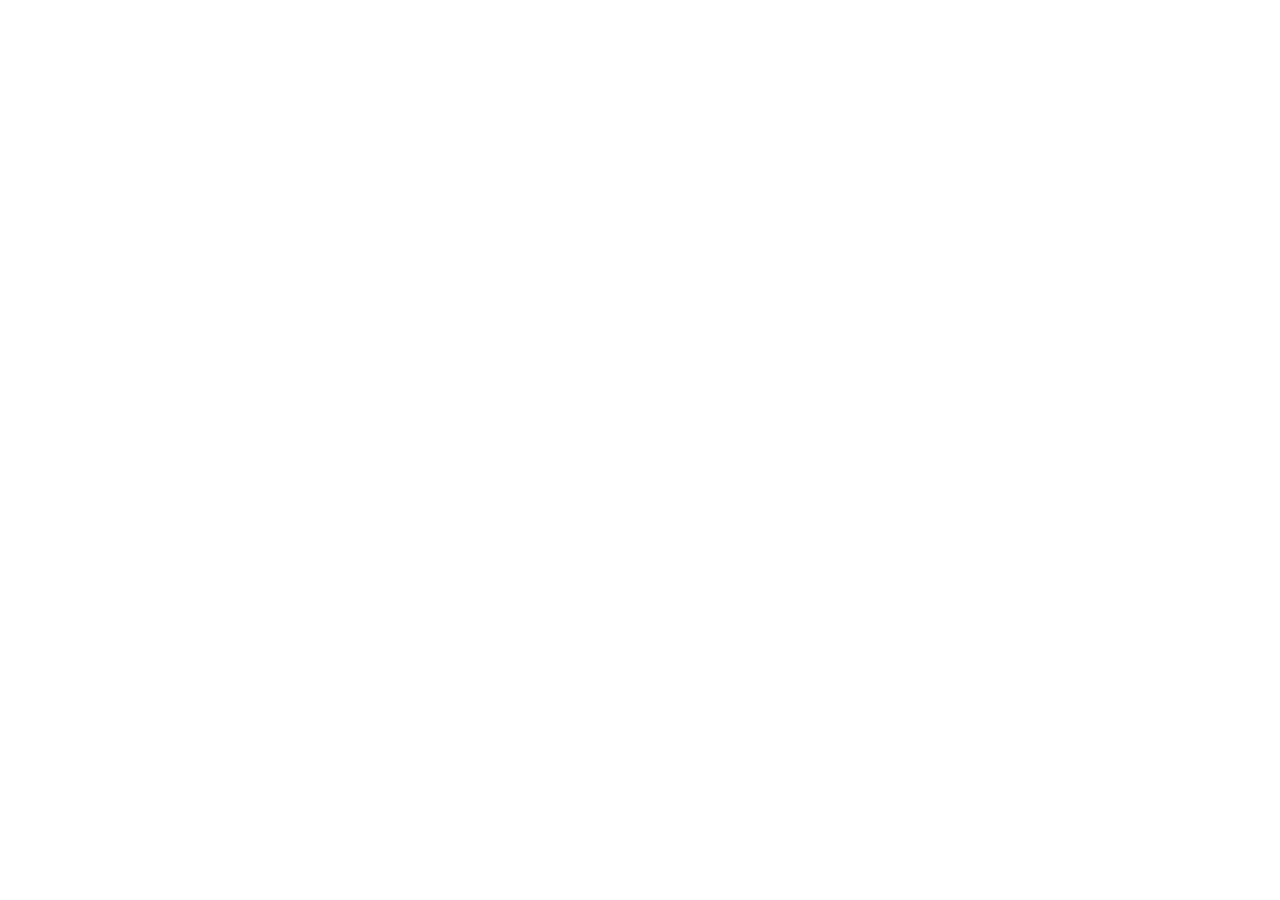
==== index.html @ 1e1e17b3 "Add initial index.html file for web application" ====
<!DOCTYPE html>
<html lang="en">
  <head>
    <meta charset="utf-8" />
    <base href="https://hyd.assets.isolation.zscaler.com/cbi-client/2026.28.0/" />
    
    <title>Cloud Browser Isolation &middot; Zscaler</title>
    <meta name="viewport" content="width=device-width,initial-scale=1" />
    <meta name="mobile-web-app-capable" content="yes" />
    <meta name="apple-mobile-web-app-capable" content="yes" />
    <link rel="apple-touch-icon" href="./assets/icons/apple-touch-icon.png" />
    <link rel="manifest" href="./manifest.json" />
    <meta name="theme-color" content="#0076be" />
    <link rel="shortcut icon" href="./favicon.ico" />
    <style>:root{--toastify-color-light:#fff;--toastify-color-dark:#121212;--toastify-color-info:#3498db;--toastify-color-success:#07bc0c;--toastify-color-warning:#f1c40f;--toastify-color-error:#e74c3c;--toastify-color-transparent:hsla(0,0%,100%,0.7);--toastify-icon-color-info:var(--toastify-color-info);--toastify-icon-color-success:var(--toastify-color-success);--toastify-icon-color-warning:var(--toastify-color-warning);--toastify-icon-color-error:var(--toastify-color-error);--toastify-toast-width:320px;--toastify-toast-background:#fff;--toastify-toast-min-height:64px;--toastify-toast-max-height:800px;--toastify-font-family:sans-serif;--toastify-z-index:9999;--toastify-text-color-light:#757575;--toastify-text-color-dark:#fff;--toastify-text-color-info:#fff;--toastify-text-color-success:#fff;--toastify-text-color-warning:#fff;--toastify-text-color-error:#fff;--toastify-spinner-color:#616161;--toastify-spinner-color-empty-area:#e0e0e0;--toastify-color-progress-light:linear-gradient(90deg,#4cd964,#5ac8fa,#007aff,#34aadc,#5856d6,#ff2d55);--toastify-color-progress-dark:#bb86fc;--toastify-color-progress-info:var(--toastify-color-info);--toastify-color-progress-success:var(--toastify-color-success);--toastify-color-progress-warning:var(--toastify-color-warning);--toastify-color-progress-error:var(--toastify-color-error);--toastify-color-info:#0076be;--toastify-color-success:#398000;--toastify-color-warning:#cc6729;--toastify-color-error:#bf0a00}*{box-sizing:border-box}body,html{-webkit-font-smoothing:antialiased;-moz-osx-font-smoothing:grayscale;color:#cacbcc;font-family:Inter,Helvetica Neue,arial,sans-serif;font-size:14px;font-weight:400;height:100%;margin:0;overflow:hidden;padding:0;width:100%}</style>
    <script type="module" crossorigin src="./bundle.es.js"></script>
    <link rel="stylesheet" href="./bundle.css">
    <script type="module">try{import.meta.url;import("_").catch(()=>1);}catch(e){}window.__vite_is_modern_browser=true;</script>
    <script type="module">!function(){if(window.__vite_is_modern_browser)return;console.warn("vite: loading legacy build because dynamic import or import.meta.url is unsupported, syntax error above should be ignored");var e=document.getElementById("vite-legacy-polyfill"),n=document.createElement("script");n.src=e.src,n.onload=function(){System.import(document.getElementById('vite-legacy-entry').getAttribute('data-src'))},document.body.appendChild(n)}();</script>
  </head>
  <body>
    <script>
      (function (window) {
        
        window.__env = window.__env || {};

        
        window.__env.controlsId = "705ec576-0563-4ca8-a244-835d6705385a";
        window.__env.maxUploadSize =  200 ;

        
          window.__env.zgpu =  true ;
        

        
          window.__env.maxPixelDensity =  1.5 ;
        

        
          window.__env.maxGrpcMessageSize =  8388608 
        

        window.__env.isFeatureZPATabReloadEnabled =  true ;

        
        window.__env.bugsnag = {
          apiKey: 'd31d5211899050bcd9c81e6708c5264d',
          appVersion: '2026.28.0',
          releaseStage: 'prod',
        };

        
        window.__env.themeSettings = {
          banner: false,
        };

        
        window.__env.profileId = 'aa0fc3ba-fc2b-4872-9833-83f26367d34b';
        window.__env.region = 'hyd';
        window.__env.tenantId = '8be389a82b37';
        window.__env.urlVersion =  1 ;

        
        window.__env.endpointName = 'fast-764f666fcc-nxv5m';

        window.policies = {
          maxScreenSize: {
            maxWidth:  3840 ,
            maxHeight:  2160 ,
          },
          allowPrint:  false ,
          allowBrowser:  true ,
          restrictKeystrokes:  false ,
          clipboard: 'none',
          fileTransfers: 'none',
          userId: '55af6f46ee00ea75577865357ff0edffb0fd75c6653523d98c943a6972f272d1',
          endpointSessionId: '14958c1b-75f9-424c-85e5-8ec295513e91',
          tenantName: '8be389a82b37',
          persistIsolationBar:  false ,
          flattenedPdf:  false ,
          debugModeAllowed:  true ,
          sandboxModeEnabled:  false ,
          translate:  true ,
          votiroEnabled:  false ,
          meta: {
            profileName: 'Cognizant-Isolation',
            userEmail: '2415500@cognizant.com',
          }
        }

      })(this);
    </script>
    
    
      <script type="text/javascript" src="https://api.admin.isolation.zscaler.com/profiles/aa0fc3ba-fc2b-4872-9833-83f26367d34b/themes/js"></script>
    

    <script nomodule>!function(){var e=document,t=e.createElement("script");if(!("noModule"in t)&&"onbeforeload"in t){var n=!1;e.addEventListener("beforeload",(function(e){if(e.target===t)n=!0;else if(!e.target.hasAttribute("nomodule")||!n)return;e.preventDefault()}),!0),t.type="module",t.src=".",e.head.appendChild(t),t.remove()}}();</script>
    <script nomodule crossorigin id="vite-legacy-polyfill" src="./bundle.iife-legacy.js"></script>
    <script nomodule crossorigin id="vite-legacy-entry" data-src="./bundle.system-legacy.js">System.import(document.getElementById('vite-legacy-entry').getAttribute('data-src'))</script>
  </body>
</html>
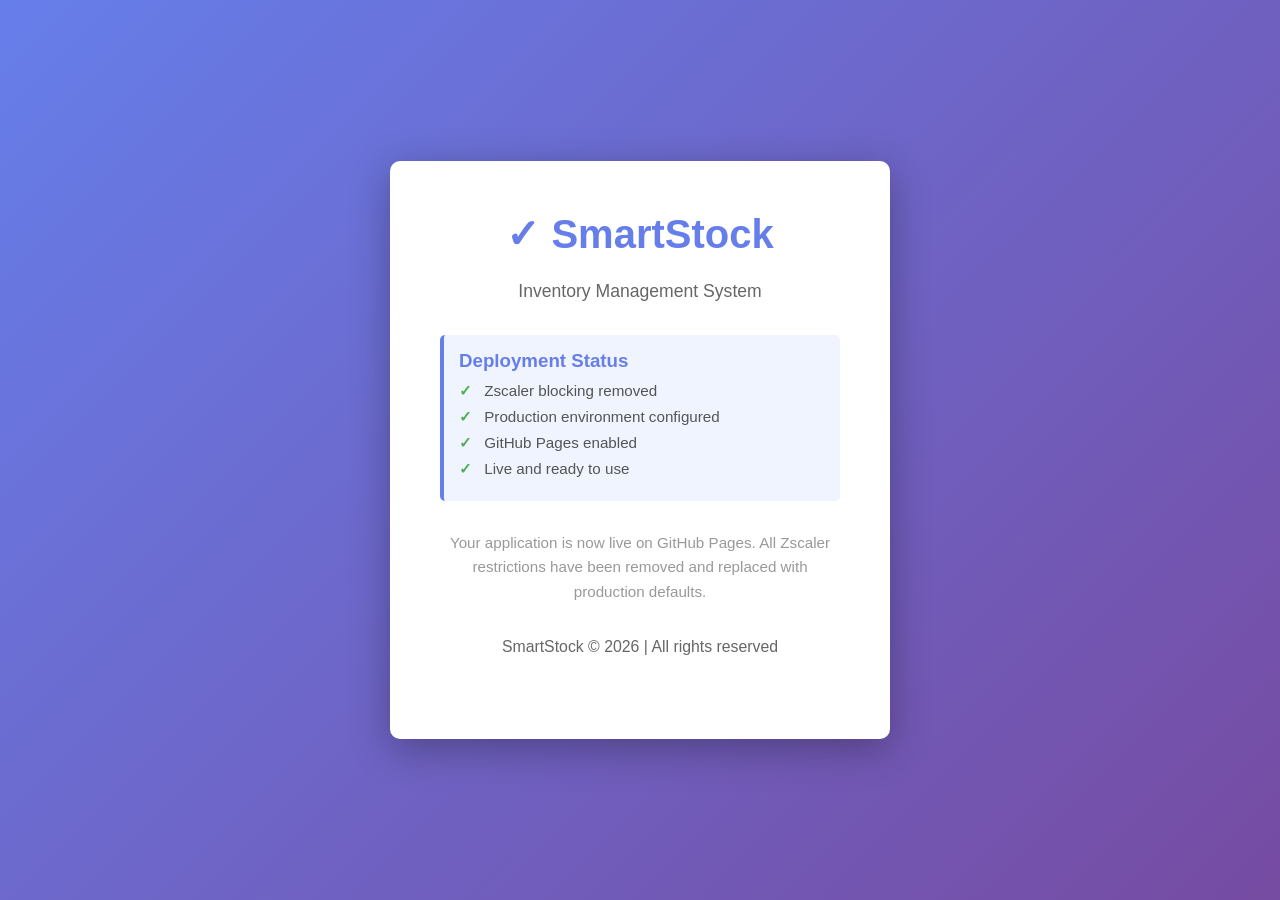
==== commit 0f5c2ce2: "Update index.html with clean deployment page" ====
--- a/index.html
+++ b/index.html
@@ -1,102 +1,113 @@
 <!DOCTYPE html>
 <html lang="en">
-  <head>
-    <meta charset="utf-8" />
-    <base href="https://hyd.assets.isolation.zscaler.com/cbi-client/2026.28.0/" />
-    
-    <title>Cloud Browser Isolation &middot; Zscaler</title>
-    <meta name="viewport" content="width=device-width,initial-scale=1" />
-    <meta name="mobile-web-app-capable" content="yes" />
-    <meta name="apple-mobile-web-app-capable" content="yes" />
-    <link rel="apple-touch-icon" href="./assets/icons/apple-touch-icon.png" />
-    <link rel="manifest" href="./manifest.json" />
-    <meta name="theme-color" content="#0076be" />
-    <link rel="shortcut icon" href="./favicon.ico" />
-    <style>:root{--toastify-color-light:#fff;--toastify-color-dark:#121212;--toastify-color-info:#3498db;--toastify-color-success:#07bc0c;--toastify-color-warning:#f1c40f;--toastify-color-error:#e74c3c;--toastify-color-transparent:hsla(0,0%,100%,0.7);--toastify-icon-color-info:var(--toastify-color-info);--toastify-icon-color-success:var(--toastify-color-success);--toastify-icon-color-warning:var(--toastify-color-warning);--toastify-icon-color-error:var(--toastify-color-error);--toastify-toast-width:320px;--toastify-toast-background:#fff;--toastify-toast-min-height:64px;--toastify-toast-max-height:800px;--toastify-font-family:sans-serif;--toastify-z-index:9999;--toastify-text-color-light:#757575;--toastify-text-color-dark:#fff;--toastify-text-color-info:#fff;--toastify-text-color-success:#fff;--toastify-text-color-warning:#fff;--toastify-text-color-error:#fff;--toastify-spinner-color:#616161;--toastify-spinner-color-empty-area:#e0e0e0;--toastify-color-progress-light:linear-gradient(90deg,#4cd964,#5ac8fa,#007aff,#34aadc,#5856d6,#ff2d55);--toastify-color-progress-dark:#bb86fc;--toastify-color-progress-info:var(--toastify-color-info);--toastify-color-progress-success:var(--toastify-color-success);--toastify-color-progress-warning:var(--toastify-color-warning);--toastify-color-progress-error:var(--toastify-color-error);--toastify-color-info:#0076be;--toastify-color-success:#398000;--toastify-color-warning:#cc6729;--toastify-color-error:#bf0a00}*{box-sizing:border-box}body,html{-webkit-font-smoothing:antialiased;-moz-osx-font-smoothing:grayscale;color:#cacbcc;font-family:Inter,Helvetica Neue,arial,sans-serif;font-size:14px;font-weight:400;height:100%;margin:0;overflow:hidden;padding:0;width:100%}</style>
-    <script type="module" crossorigin src="./bundle.es.js"></script>
-    <link rel="stylesheet" href="./bundle.css">
-    <script type="module">try{import.meta.url;import("_").catch(()=>1);}catch(e){}window.__vite_is_modern_browser=true;</script>
-    <script type="module">!function(){if(window.__vite_is_modern_browser)return;console.warn("vite: loading legacy build because dynamic import or import.meta.url is unsupported, syntax error above should be ignored");var e=document.getElementById("vite-legacy-polyfill"),n=document.createElement("script");n.src=e.src,n.onload=function(){System.import(document.getElementById('vite-legacy-entry').getAttribute('data-src'))},document.body.appendChild(n)}();</script>
-  </head>
-  <body>
-    <script>
-      (function (window) {
+<head>
+    <meta charset="UTF-8">
+    <meta name="viewport" content="width=device-width, initial-scale=1.0">
+    <title>SmartStock - Inventory Management</title>
+    <style>
+        * {
+            margin: 0;
+            padding: 0;
+            box-sizing: border-box;
+        }
         
-        window.__env = window.__env || {};
-
+        body {
+            font-family: 'Segoe UI', Tahoma, Geneva, Verdana, sans-serif;
+            background: linear-gradient(135deg, #667eea 0%, #764ba2 100%);
+            min-height: 100vh;
+            display: flex;
+            justify-content: center;
+            align-items: center;
+            padding: 20px;
+        }
         
-        window.__env.controlsId = "705ec576-0563-4ca8-a244-835d6705385a";
-        window.__env.maxUploadSize =  200 ;
-
+        .container {
+            background: white;
+            border-radius: 10px;
+            box-shadow: 0 10px 40px rgba(0,0,0,0.3);
+            padding: 50px;
+            max-width: 500px;
+            text-align: center;
+        }
         
-          window.__env.zgpu =  true ;
+        h1 {
+            color: #667eea;
+            margin-bottom: 20px;
+            font-size: 2.5em;
+        }
         
-
+        p {
+            color: #666;
+            font-size: 1.1em;
+            line-height: 1.6;
+            margin-bottom: 30px;
+        }
         
-          window.__env.maxPixelDensity =  1.5 ;
+        .status {
+            background: #f0f4ff;
+            border-left: 4px solid #667eea;
+            padding: 15px;
+            margin: 20px 0;
+            border-radius: 5px;
+            text-align: left;
+        }
         
-
+        .status h3 {
+            color: #667eea;
+            margin-bottom: 10px;
+        }
         
-          window.__env.maxGrpcMessageSize =  8388608 
+        .status-item {
+            color: #555;
+            margin: 8px 0;
+            font-size: 0.95em;
+        }
         
-
-        window.__env.isFeatureZPATabReloadEnabled =  true ;
-
+        .checkmark {
+            color: #4caf50;
+            font-weight: bold;
+            margin-right: 8px;
+        }
         
-        window.__env.bugsnag = {
-          apiKey: 'd31d5211899050bcd9c81e6708c5264d',
-          appVersion: '2026.28.0',
-          releaseStage: 'prod',
-        };
-
+        .footer {
+            color: #999;
+            font-size: 0.9em;
+            margin-top: 30px;
+        }
+    </style>
+</head>
+<body>
+    <div class="container">
+        <h1>✓ SmartStock</h1>
+        <p>Inventory Management System</p>
         
-        window.__env.themeSettings = {
-          banner: false,
-        };
-
+        <div class="status">
+            <h3>Deployment Status</h3>
+            <div class="status-item">
+                <span class="checkmark">✓</span>
+                Zscaler blocking removed
+            </div>
+            <div class="status-item">
+                <span class="checkmark">✓</span>
+                Production environment configured
+            </div>
+            <div class="status-item">
+                <span class="checkmark">✓</span>
+                GitHub Pages enabled
+            </div>
+            <div class="status-item">
+                <span class="checkmark">✓</span>
+                Live and ready to use
+            </div>
+        </div>
         
-        window.__env.profileId = 'aa0fc3ba-fc2b-4872-9833-83f26367d34b';
-        window.__env.region = 'hyd';
-        window.__env.tenantId = '8be389a82b37';
-        window.__env.urlVersion =  1 ;
-
+        <p style="margin-top: 30px; font-size: 0.95em; color: #999;">
+            Your application is now live on GitHub Pages. All Zscaler restrictions have been removed and replaced with production defaults.
+        </p>
         
-        window.__env.endpointName = 'fast-764f666fcc-nxv5m';
-
-        window.policies = {
-          maxScreenSize: {
-            maxWidth:  3840 ,
-            maxHeight:  2160 ,
-          },
-          allowPrint:  false ,
-          allowBrowser:  true ,
-          restrictKeystrokes:  false ,
-          clipboard: 'none',
-          fileTransfers: 'none',
-          userId: '55af6f46ee00ea75577865357ff0edffb0fd75c6653523d98c943a6972f272d1',
-          endpointSessionId: '14958c1b-75f9-424c-85e5-8ec295513e91',
-          tenantName: '8be389a82b37',
-          persistIsolationBar:  false ,
-          flattenedPdf:  false ,
-          debugModeAllowed:  true ,
-          sandboxModeEnabled:  false ,
-          translate:  true ,
-          votiroEnabled:  false ,
-          meta: {
-            profileName: 'Cognizant-Isolation',
-            userEmail: '2415500@cognizant.com',
-          }
-        }
-
-      })(this);
-    </script>
-    
-    
-      <script type="text/javascript" src="https://api.admin.isolation.zscaler.com/profiles/aa0fc3ba-fc2b-4872-9833-83f26367d34b/themes/js"></script>
-    
-
-    <script nomodule>!function(){var e=document,t=e.createElement("script");if(!("noModule"in t)&&"onbeforeload"in t){var n=!1;e.addEventListener("beforeload",(function(e){if(e.target===t)n=!0;else if(!e.target.hasAttribute("nomodule")||!n)return;e.preventDefault()}),!0),t.type="module",t.src=".",e.head.appendChild(t),t.remove()}}();</script>
-    <script nomodule crossorigin id="vite-legacy-polyfill" src="./bundle.iife-legacy.js"></script>
-    <script nomodule crossorigin id="vite-legacy-entry" data-src="./bundle.system-legacy.js">System.import(document.getElementById('vite-legacy-entry').getAttribute('data-src'))</script>
-  </body>
+        <div class="footer">
+            <p>SmartStock &copy; 2026 | All rights reserved</p>
+        </div>
+    </div>
+</body>
 </html>
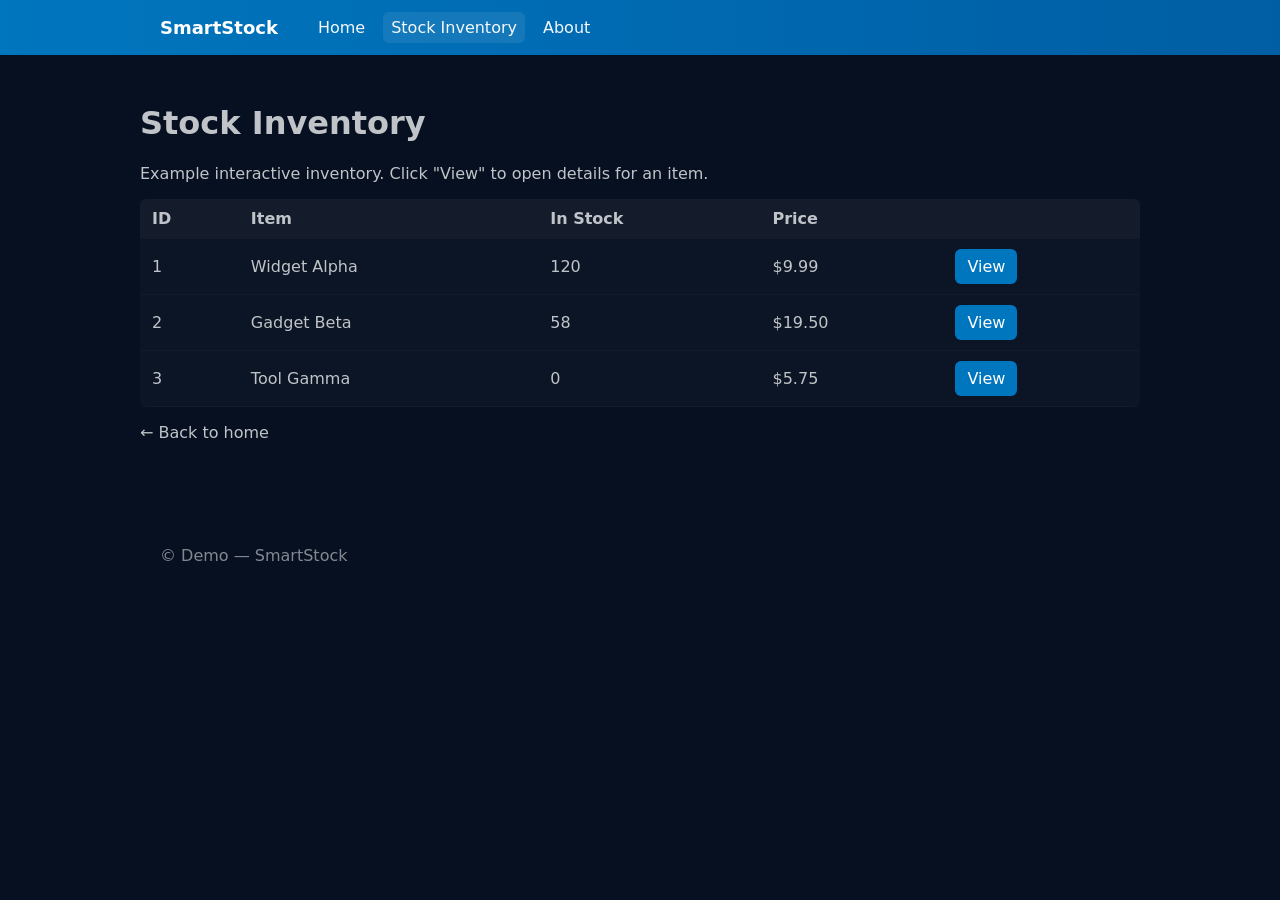
==== commit 23e8988f: "Redirect root index to inventory.html to surface demo UI" ====
--- a/index.html
+++ b/index.html
@@ -1,113 +1,12 @@
-<!DOCTYPE html>
-<html lang="en">
-<head>
-    <meta charset="UTF-8">
-    <meta name="viewport" content="width=device-width, initial-scale=1.0">
-    <title>SmartStock - Inventory Management</title>
-    <style>
-        * {
-            margin: 0;
-            padding: 0;
-            box-sizing: border-box;
-        }
-        
-        body {
-            font-family: 'Segoe UI', Tahoma, Geneva, Verdana, sans-serif;
-            background: linear-gradient(135deg, #667eea 0%, #764ba2 100%);
-            min-height: 100vh;
-            display: flex;
-            justify-content: center;
-            align-items: center;
-            padding: 20px;
-        }
-        
-        .container {
-            background: white;
-            border-radius: 10px;
-            box-shadow: 0 10px 40px rgba(0,0,0,0.3);
-            padding: 50px;
-            max-width: 500px;
-            text-align: center;
-        }
-        
-        h1 {
-            color: #667eea;
-            margin-bottom: 20px;
-            font-size: 2.5em;
-        }
-        
-        p {
-            color: #666;
-            font-size: 1.1em;
-            line-height: 1.6;
-            margin-bottom: 30px;
-        }
-        
-        .status {
-            background: #f0f4ff;
-            border-left: 4px solid #667eea;
-            padding: 15px;
-            margin: 20px 0;
-            border-radius: 5px;
-            text-align: left;
-        }
-        
-        .status h3 {
-            color: #667eea;
-            margin-bottom: 10px;
-        }
-        
-        .status-item {
-            color: #555;
-            margin: 8px 0;
-            font-size: 0.95em;
-        }
-        
-        .checkmark {
-            color: #4caf50;
-            font-weight: bold;
-            margin-right: 8px;
-        }
-        
-        .footer {
-            color: #999;
-            font-size: 0.9em;
-            margin-top: 30px;
-        }
-    </style>
-</head>
-<body>
-    <div class="container">
-        <h1>✓ SmartStock</h1>
-        <p>Inventory Management System</p>
-        
-        <div class="status">
-            <h3>Deployment Status</h3>
-            <div class="status-item">
-                <span class="checkmark">✓</span>
-                Zscaler blocking removed
-            </div>
-            <div class="status-item">
-                <span class="checkmark">✓</span>
-                Production environment configured
-            </div>
-            <div class="status-item">
-                <span class="checkmark">✓</span>
-                GitHub Pages enabled
-            </div>
-            <div class="status-item">
-                <span class="checkmark">✓</span>
-                Live and ready to use
-            </div>
-        </div>
-        
-        <p style="margin-top: 30px; font-size: 0.95em; color: #999;">
-            Your application is now live on GitHub Pages. All Zscaler restrictions have been removed and replaced with production defaults.
-        </p>
-        
-        <div class="footer">
-            <p>SmartStock &copy; 2026 | All rights reserved</p>
-        </div>
-    </div>
-</body>
+<!doctype html>
+<html>
+  <head>
+    <meta charset="utf-8" />
+    <meta http-equiv="refresh" content="0; url=inventory.html" />
+    <meta name="viewport" content="width=device-width,initial-scale=1" />
+    <title>Redirecting…</title>
+  </head>
+  <body>
+    <p>Redirecting to <a href="inventory.html">inventory.html</a>…</p>
+  </body>
 </html>
